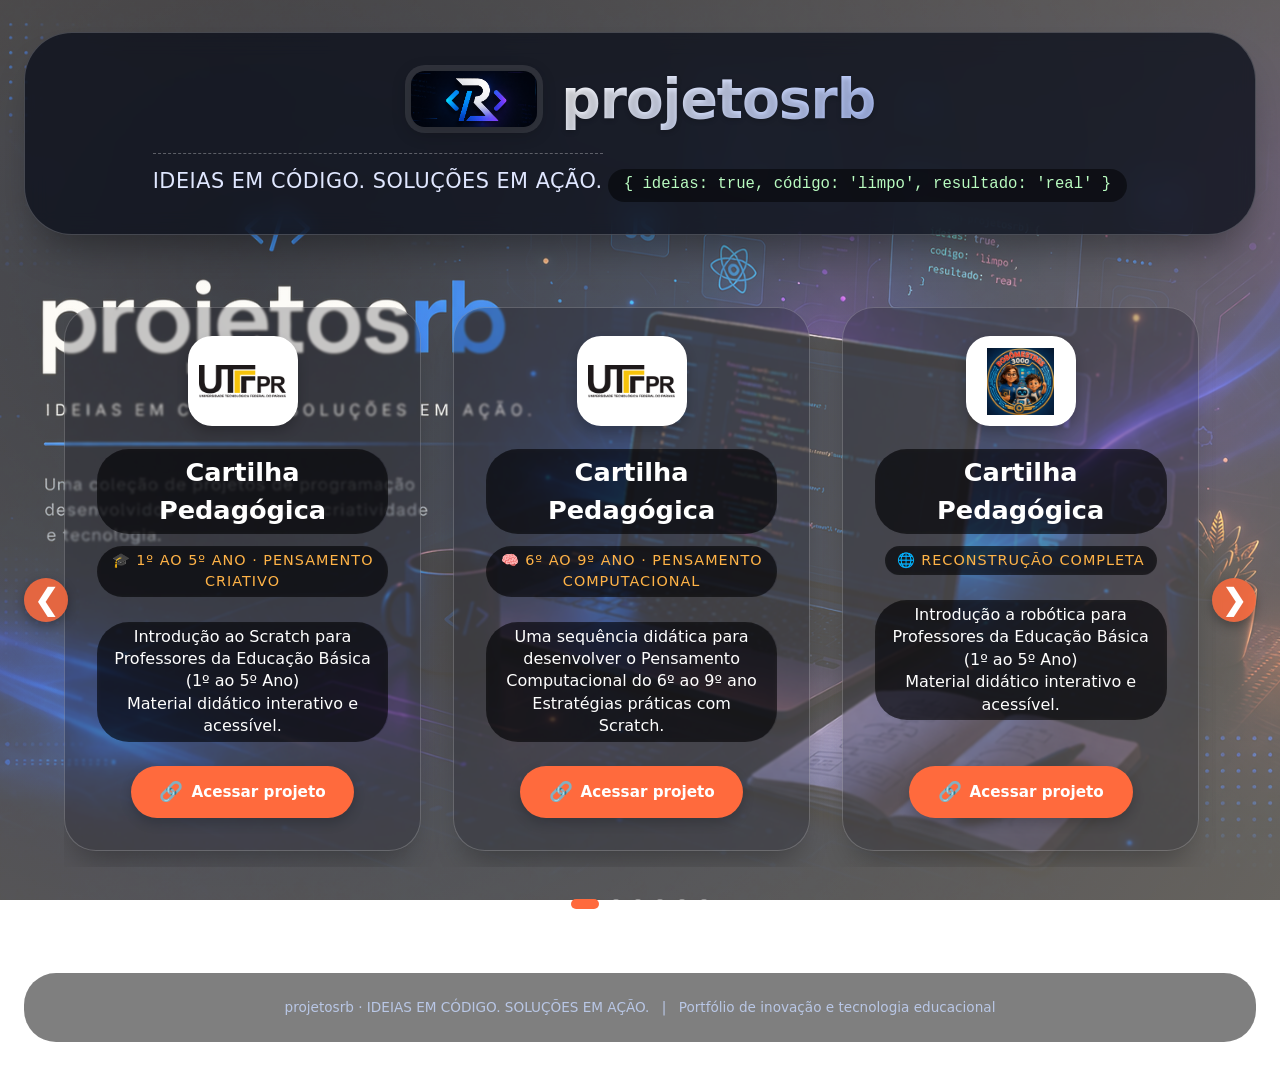
==== index.html @ da1a3bdf "Reversão de equivoco no envio" ====
<!DOCTYPE html>
<!--                    ===================================================================
                     projetosrb · Portfólio de Soluções (VERSÃO CARROSSEL)
     ===================================================================
     Objetivo: Apresentar projetos de tecnologia e inovação educacional,
               com foco em pensamento computacional, reconstrução de
               portais e soluções futuras.
               
               🆕 VERSÃO CARROSSEL: Os projetos agora são exibidos em um 
               slideshow interativo com navegação por botões e indicadores.
               
               ✨ NOVO CARD: Adicionado card "Sobre Mim" com link para a 
               página institucional do criador.
               
     Autor : Rodrigo Barbosa
     Data  : 2026 (Atualizado para versão carrossel com card Sobre)
     ===================================================================
-->
<html lang="pt-BR"> <!-- Define o idioma principal da página como português do Brasil -->

<head>
    <!-- Configuração de codificação de caracteres para suportar acentos e caracteres especiais -->
    <meta charset="UTF-8">
    <!-- Ajuste da viewport para responsividade em dispositivos móveis, garantindo que o conteúdo se ajuste à tela -->
    <meta name="viewport" content="width=device-width, initial-scale=1.0, viewport-fit=cover">
    <!-- Título exibido na aba do navegador -->
    <title>projetosrb · Portfólio de Soluções (Carrossel)</title>
    <!-- Link para o arquivo CSS externo que contém os estilos visuais da página -->
    <link rel="stylesheet" href="assets/css/style.css">
</head>

<body>
    <!-- Wrapper principal que envolve todo o conteúdo da página, utilizado para controle de layout -->
    <div class="wrapper">
        <!-- Seção hero: área de destaque com logo, título principal e chamada criativa -->
        <div class="hero">
            <!-- Container para logo e título principal -->
            <div class="logo-titulo">
                <!-- Imagem da logo do projeto; se falhar ao carregar, o atributo onerror oculta a imagem -->
                <img src="assets/images/logo_projetosrb_2.png" alt="logo projetosrb" class="logo-simbolo"
                    onerror="this.style.display='none'">
                <!-- Título principal da marca -->
                <h1>projetosrb</h1>
            </div>
            <!-- Slogan / tagline que resume a proposta da marca -->
            <div class="tagline">IDEIAS EM CÓDIGO. SOLUÇÕES EM AÇÃO.</div>
            <!-- Pequeno snippet de código ilustrando a mentalidade de desenvolvimento -->
            <div class="code-snippet">
                { ideias: true, código: 'limpo', resultado: 'real' }
            </div>
        </div>

        <!-- ============================================================ -->
        <!-- 🆕 CARROSSEL DE PROJETOS (SUBSTITUI O GRID ORIGINAL)        -->
        <!-- ============================================================ -->

        <!-- Container principal do carrossel -->
        <div class="carrossel-container">

            <!-- Container dos slides (itens do carrossel) -->
            <div class="carrossel-slides" id="carrosselSlides">

                <!-- Slide 1: Cartilha Pedagógica (1º ao 5º Ano) -->
                <div class="carrossel-item card-projeto">
                    <!-- Logo do projeto (UTFPR). Fallback com placeholder caso a imagem não seja encontrada -->
                    <img src="assets/images/UTFPR_logo.png" alt="Logo UTFPR" class="logo-projeto"
                        onerror="this.src='https://placehold.co/100x80?text=UTFPR'">
                    <!-- Título do projeto -->
                    <h3>Cartilha Pedagógica</h3>
                    <!-- Descrição curta indicando faixa etária e foco principal -->
                    <div class="desc-curta">🎓 1º ao 5º Ano · Pensamento Criativo</div>
                    <!-- Descrição detalhada do conteúdo e objetivo do material didático -->
                    <div class="descricao-principal">
                        Introdução ao Scratch para Professores da Educação Básica (1º ao 5º Ano)<br>
                        Material didático interativo e acessível.
                    </div>
                    <!-- Link para acessar o projeto, abrindo em nova aba com segurança (noopener noreferrer) -->
                    <a href="https://barbosa-rodrigo-1979.github.io/scratch-na-educacao-basica/" class="btn-projeto"
                        target="_blank" rel="noopener noreferrer">
                        <i>🔗</i> Acessar projeto
                    </a>
                </div>

                <!-- Slide 2: Cartilha Pedagógica (6º ao 9º Ano) -->
                <div class="carrossel-item card-projeto">
                    <!-- Mesma logo da UTFPR, com fallback similar -->
                    <img src="assets/images/UTFPR_logo.png" alt="Logo UTFPR" class="logo-projeto"
                        onerror="this.src='https://placehold.co/100x80?text=UTFPR'">
                    <h3>Cartilha Pedagógica</h3>
                    <!-- Destaque para pensamento computacional e faixa etária seguinte -->
                    <div class="desc-curta">🧠 6º ao 9º Ano · Pensamento Computacional</div>
                    <div class="descricao-principal">
                        Uma sequência didática para desenvolver o Pensamento Computacional do 6º ao 9º ano<br>
                        Estratégias práticas com Scratch.
                    </div>
                    <a href="https://barbosa-rodrigo-1979.github.io/scratch-na-educacao-basica-2/" class="btn-projeto"
                        target="_blank" rel="noopener noreferrer">
                        <i>🔗</i> Acessar projeto
                    </a>
                </div>

                <!-- Slide 3: Cartilha Robótica (1º ao 5º Ano) -->
                <div class="carrossel-item card-projeto">
                    <!-- Logo da Cartilha Robótica; classe adicional para fundo preto caso necessário no CSS -->
                    <img src="assets/images/logo_robotica.png" alt="Logo Robótico" class="logo-projeto">
                    <h3>Cartilha Pedagógica</h3>
                    <div class="desc-curta">🌐 Reconstrução completa</div>
                    <div class="descricao-principal">
                        Introdução a robótica para Professores da Educação Básica (1º ao 5º Ano)<br>
                        Material didático interativo e acessível.
                    </div>
                    <a href="https://barbosa-rodrigo-1979.github.io/projeto_cartilha_robotica/index.html"
                        class="btn-projeto" target="_blank" rel="noopener noreferrer">
                        <i>🔗</i> Acessar projeto
                    </a>
                </div>


                <!-- Slide 4: Netmax Fibra - reconstrução completa do portal -->
                <div class="carrossel-item card-projeto">
                    <!-- Logo da Netmax Fibra; classe adicional para fundo preto caso necessário no CSS -->
                    <img src="assets/images/logo_netmax.jpeg" alt="Logo Netmax Fibra"
                        class="logo-projeto logo-fundo-preto"
                        onerror="this.src='https://placehold.co/100x80?text=NETMAX'">
                    <h3>Netmax Fibra</h3>
                    <div class="desc-curta">🌐 Reconstrução completa</div>
                    <div class="descricao-principal">
                        Reconstrução completa do portal institucional da Netmax Fibra<br>
                        Experiência moderna, performance e design responsivo.
                    </div>
                    <a href="https://barbosarodrigonetmax.github.io/netmax-fibra/index.html" class="btn-projeto"
                        target="_blank" rel="noopener noreferrer">
                        <i>🔗</i> Acessar projeto
                    </a>
                </div>

                <!-- ✨ Slide 5: Sobre Mim - Página institucional do criador (NOVO CARD) -->
                <div class="carrossel-item card-projeto">
                    <!-- Avatar do Rodrigo Barbosa como imagem do card; fallback para placeholder -->
                    <img src="assets/images/logo_projetosrb_6.png" alt="Rodrigo Barbosa"
                        class="logo-projeto logo-fundo-preto" # class="logo-projeto avatar-card"
                        onerror="this.src='https://placehold.co/110x90?text=RB'">
                    <!-- Título do card -->
                    <h3>Sobre Mim</h3>
                    <!-- Descrição curta indicando o tipo de conteúdo -->
                    <div class="desc-curta">👤 Institucional · Criador</div>
                    <!-- Descrição detalhada do que o usuário encontrará na página -->
                    <div class="descricao-principal">
                        Conheça a trajetória, formação acadêmica e filosofia de trabalho<br>
                        de Rodrigo Barbosa, idealizador do projetosrb.
                    </div>
                    <!-- Link para a página Sobre Mim (arquivo local, mesmo diretório) -->
                    <a href="pages/sobre_mim.html" class="btn-projeto">
                        <i>👤</i> Conhecer criador
                    </a>
                </div>

                <!-- Slide 5: Novos Horizontes - projeto futuro em desenvolvimento -->
                <div class="carrossel-item card-projeto">
                    <!-- Logo da própria projetosrb, também com fundo preto opcional -->
                    <img src="assets/images/logo_projetosrb_6.png" alt="Logo projetosrb"
                        class="logo-projeto logo-fundo-preto"
                        onerror="this.src='https://placehold.co/100x80?text=projetosrb'">
                    <h3>Novos Horizontes</h3>
                    <div class="desc-curta">🚀 Em breve · inovação</div>
                    <div class="descricao-principal">
                        Reservado para projetos futuros<br>
                        Novas soluções, tecnologias emergentes e ideias em evolução.
                    </div>
                    <!-- Botão que substitui o link, indicando que o projeto ainda está em desenvolvimento -->
                    <button class="btn-projeto" id="btnProjetoFuturo">
                        <i>✨</i> Em desenvolvimento
                    </button>
                </div>


            </div>

            <!-- 🆕 Botão de navegação ANTERIOR (seta esquerda) -->
            <button class="carrossel-btn carrossel-btn-prev" id="btnPrev" aria-label="Projeto anterior">
                ❮
            </button>

            <!-- 🆕 Botão de navegação PRÓXIMO (seta direita) -->
            <button class="carrossel-btn carrossel-btn-next" id="btnNext" aria-label="Próximo projeto">
                ❯
            </button>

            <!-- 🆕 Indicadores (dots) que mostram qual slide está ativo e permitem navegação direta -->
            <div class="carrossel-indicadores" id="carrosselIndicadores"></div>
        </div>

        <!-- Rodapé com informações institucionais e descrição do portfólio -->
        <div class="footer">
            <span>projetosrb · IDEIAS EM CÓDIGO. SOLUÇÕES EM AÇÃO. </span>
            <!-- Separador visual entre os textos do rodapé -->
            <span style="display: inline-block; margin: 0 8px">|</span>
            <span>Portfólio de inovação e tecnologia educacional</span>
        </div>
    </div>

    <!-- Inclusão do arquivo JavaScript externo que gerencia interações (carrossel + botão de projeto futuro) -->
    <script src="assets/js/script.js"></script>
</body>

</html>
---- assets/css/style.css ----
/*
===================================================================
            Folha de Estilos - Portfólio de Projetos RB
===================================================================
Objetivo: Estilizar a página de exibição de projetos com fundo
           temático, cards responsivos, efeitos de vidro (glassmorphism),
           animações suaves e adaptação para dispositivos móveis.
           
           INCLUI ESTILOS DA PÁGINA "SOBRE MIM" (sobre_mim.html)
           INCLUI ESTILOS DO CARROSSEL (index.html)
           
           ✨ ATUALIZAÇÃO: Adicionados estilos específicos para o
           card "Sobre Mim" no carrossel e melhorias no layout.
           
Autor : Rodrigo Barbosa
Data  : 2026 (Atualizado com estilos do carrossel)
===================================================================
*/

/* Seletor universal: aplica reset de margens, preenchimentos e modelo de caixa */
* {
    margin: 0;
    padding: 0;
    box-sizing: border-box;
}

/* Estilo do corpo da página */
body {
    background-image: url('../images/fundo_projetosrb.png');
    background-size: cover;
    background-position: center center;
    background-attachment: fixed;
    background-repeat: no-repeat;
    font-family: 'Poppins', 'Segoe UI', system-ui, -apple-system, 'Inter', sans-serif;
    color: #f0f3f8;
    line-height: 1.5;
    scroll-behavior: smooth;
}

/* Pseudo-elemento para criar um gradiente radial sobreposto ao fundo */
body::before {
    content: "";
    position: fixed;
    top: 0;
    left: 0;
    width: 100%;
    height: 100%;
    background: radial-gradient(circle at 20% 30%, rgba(255, 250, 235, 0.25), rgba(255, 245, 220, 0.4));
    pointer-events: none;
    z-index: 0;
}

/* Contêiner principal que envolve todo o conteúdo da página */
.wrapper {
    position: relative;
    z-index: 2;
    max-width: 1400px;
    margin: 0 auto;
    padding: 2rem 1.5rem 3rem;
}

/* Seção hero (cabeçalho principal com efeito glassmorphism) */
.hero {
    background: rgba(8, 12, 25, 0.75);
    backdrop-filter: blur(10px);
    border-radius: 3rem;
    padding: 2rem;
    margin-bottom: 3.5rem;
    text-align: center;
    border: 1px solid rgba(255, 255, 255, 0.2);
    box-shadow: 0 25px 40px -15px rgba(0, 0, 0, 0.4);
}

/* Estilo específico para o hero na página Sobre */
.sobre-container .hero {
    margin-bottom: 2rem;
}

/* Container flexível para o logo e o título principal */
.logo-titulo {
    display: flex;
    align-items: center;
    justify-content: center;
    gap: calc(1rem * 1.15);
    flex-wrap: wrap;
    margin-bottom: 0.75rem;
}

/* Estilo da imagem do logo/símbolo */
.logo-simbolo {
    width: calc(120px * 1.15);
    height: auto;
    filter: drop-shadow(0 4px 8px rgba(0, 0, 0, 0.3));
    background: rgba(255, 255, 255, 0.1);
    border-radius: 20px;
    padding: 6px;
}

/* Título principal h1 dentro da seção hero */
.hero h1 {
    font-size: calc(3rem * 1.15);
    font-weight: 700;
    letter-spacing: -0.02em;
    background: linear-gradient(135deg, #FFFFFF, #B0C4FF);
    background-clip: text;
    -webkit-background-clip: text;
    color: transparent;
    text-shadow: 0 2px 5px rgba(0, 0, 0, 0.2);
    line-height: 1.2;
}

/* Subtítulo / tagline */
.tagline {
    font-size: 1.3rem;
    font-weight: 400;
    color: #e0e7ff;
    border-top: 1px dashed rgba(255, 255, 255, 0.3);
    display: inline-block;
    padding-top: 0.8rem;
    margin-top: 0.5rem;
    letter-spacing: 0.5px;
}

/* Bloco de código estilizado (exemplo de snippet) */
.code-snippet {
    font-family: 'Fira Code', 'Courier New', monospace;
    font-size: calc(0.85rem * 1.15);
    background: rgba(0, 0, 0, 0.5);
    display: inline-block;
    padding: 0.3rem 1rem;
    border-radius: 40px;
    margin-top: 1rem;
    color: #b9fbc0;
}

/* Estilo específico para o code-snippet dentro do card-projeto na página Sobre */
.card-projeto .code-snippet {
    margin-top: 1rem;
    background: rgba(0, 0, 0, 0.65);
}

/* Estilo específico para o hero da página Sobre */
.sobre-container .hero {
    margin-bottom: 2rem;
}

.sobre-container .code-snippet {
    margin-top: 0.8rem;
}

/* ============================================================ */
/* ESTILOS DO CARROSSEL (index.html)                          */
/* ============================================================ */

/* Container principal do carrossel */
.carrossel-container {
    position: relative;
    margin: 2rem 0;
    padding: 0 2.5rem;
}

/* Container dos slides - layout horizontal com scroll suave */
.carrossel-slides {
    display: flex;
    overflow-x: auto;
    scroll-snap-type: x mandatory;
    gap: 2rem;
    padding: 1rem 0.5rem;
    scroll-behavior: smooth;
    -webkit-overflow-scrolling: touch;
    /* Esconde a barra de scroll em navegadores WebKit (Chrome, Safari) */
    scrollbar-width: thin;
    scrollbar-color: #ff6a3d rgba(255, 255, 255, 0.2);
}

/* Estilização da barra de scroll (WebKit) */
.carrossel-slides::-webkit-scrollbar {
    height: 8px;
}

.carrossel-slides::-webkit-scrollbar-track {
    background: rgba(255, 255, 255, 0.2);
    border-radius: 10px;
}

.carrossel-slides::-webkit-scrollbar-thumb {
    background: #ff6a3d;
    border-radius: 10px;
}

/* Cada item do carrossel */
.carrossel-item {
    flex: 0 0 calc(33.333% - 1.35rem);
    min-width: 280px;
    scroll-snap-align: start;
    transition: transform 0.3s ease, opacity 0.3s ease;
}

/* Efeito de escala no item central (opcional, melhora a experiência) */
.carrossel-item:hover {
    transform: scale(1.02);
}

/* Botões de navegação do carrossel (setas) */
.carrossel-btn {
    position: absolute;
    top: 50%;
    transform: translateY(-50%);
    background: rgba(255, 106, 61, 0.85);
    backdrop-filter: blur(4px);
    border: none;
    width: 44px;
    height: 44px;
    border-radius: 50%;
    cursor: pointer;
    font-size: 1.8rem;
    font-weight: bold;
    color: white;
    display: flex;
    align-items: center;
    justify-content: center;
    transition: all 0.2s ease;
    z-index: 10;
    box-shadow: 0 4px 12px rgba(0, 0, 0, 0.3);
}

/* Botão anterior (esquerda) */
.carrossel-btn-prev {
    left: 0;
}

/* Botão próximo (direita) */
.carrossel-btn-next {
    right: 0;
}

/* Efeito hover nos botões de navegação */
.carrossel-btn:hover {
    background: #ff4d1a;
    transform: translateY(-50%) scale(1.1);
    box-shadow: 0 6px 16px rgba(0, 0, 0, 0.4);
}

/* Efeito active (clique) */
.carrossel-btn:active {
    transform: translateY(-50%) scale(0.95);
}

/* Indicadores (dots) do carrossel */
.carrossel-indicadores {
    display: flex;
    justify-content: center;
    gap: 0.75rem;
    margin-top: 2rem;
    flex-wrap: wrap;
}

/* Estilo base de cada indicador */
.indicador {
    width: 10px;
    height: 10px;
    border-radius: 50%;
    background: rgba(255, 255, 255, 0.4);
    cursor: pointer;
    transition: all 0.2s ease;
    display: inline-block;
}

/* Indicador ativo (slide atual) */
.indicador.ativo {
    background: #ff6a3d;
    width: 28px;
    border-radius: 12px;
}

/* Efeito hover nos indicadores */
.indicador:hover {
    background: rgba(255, 106, 61, 0.7);
    transform: scale(1.2);
}

/* ============================================================ */
/* ESTILOS ESPECÍFICOS PARA O CARD "SOBRE MIM" NO CARROSSEL   */
/* ============================================================ */

/* Estilo específico para o avatar no card do carrossel */
.avatar-card {
    border-radius: 50% !important;
    width: 90px !important;
    height: 90px !important;
    object-fit: cover !important;
    padding: 0 !important;
    border: 3px solid #ff6a3d;
    margin-bottom: 1rem;
    transition: transform 0.3s ease, border-color 0.3s ease;
}

/* Efeito hover no avatar do card Sobre Mim */
.avatar-card:hover {
    transform: scale(1.05);
    border-color: #ffb347;
}

/* Ajuste responsivo para o avatar em telas pequenas */
@media (max-width: 680px) {
    .avatar-card {
        width: 70px !important;
        height: 70px !important;
    }
}

/* ============================================================ */
/* FIM DOS ESTILOS DO CARROSSEL                                */
/* ============================================================ */

/* Grid responsivo para os cards dos projetos (fallback para páginas sem carrossel) */
.projetos-grid {
    display: grid;
    grid-template-columns: repeat(auto-fit, minmax(300px, 1fr));
    gap: 2rem;
    margin: 2rem 0;
}

/* Estilo de cada card de projeto */
.card-projeto {
    background: rgba(5, 8, 18, 0.22);
    border-radius: 2rem;
    padding: 1.8rem 1.5rem 2rem;
    transition: transform 0.25s ease, box-shadow 0.3s ease, background 0.2s;
    border: 1px solid rgba(255, 255, 255, 0.2);
    box-shadow: 0 20px 30px -12px rgba(0, 0, 0, 0.3);
    display: flex;
    flex-direction: column;
    align-items: center;
    text-align: center;
    backdrop-filter: blur(1px);
}

/* Estilo específico para card-projeto na página Sobre */
.sobre-container .card-projeto {
    margin-bottom: 2rem;
    padding: 1.8rem;
}

.sobre-container .card-projeto h3 {
    margin-bottom: 0.8rem;
}

.sobre-container .card-projeto .descricao-principal {
    max-width: 100%;
    background: rgba(0, 0, 0, 0.5);
    margin-bottom: 0.5rem;
}

/* Efeito hover no card: levanta e destaca */
.card-projeto:hover {
    transform: translateY(-8px);
    background: rgba(5, 8, 18, 0.3);
    border-color: rgba(255, 140, 80, 0.6);
    box-shadow: 0 28px 35px -14px black;
}

/* Estilo das imagens dos logos dentro dos cards */
.logo-projeto {
    width: 110px;
    height: 90px;
    object-fit: contain;
    background: #ffffff;
    border-radius: 24px;
    padding: 0.7rem;
    margin-bottom: 1.4rem;
    box-shadow: 0 6px 12px rgba(0, 0, 0, 0.2);
    overflow: visible;
    display: flex;
    align-items: center;
    justify-content: center;
}

/* Classe adicional para logos que precisam de fundo preto (ex.: logos claros) */
.logo-projeto.logo-fundo-preto {
    background: #000000;
}

/* Aumento específico para o logo netmax.jpeg: escala 1.15x */
.logo-projeto[src*="logo_netmax.jpeg"] {
    transform: scale(1.15);
    transform-origin: center center;
}

/* Aumento específico para o logo_projetosrb.png: escala 1.32x */
.logo-projeto[src*="logo_projetosrb.png"] {
    transform: scale(1.32);
    transform-origin: center center;
}

/* Estilo comum para título, descrição curta e descrição principal dentro do card */
.card-projeto h3,
.card-projeto .desc-curta,
.card-projeto .descricao-principal {
    background: rgba(0, 0, 0, 0.55);
    padding: 0.25rem 0.75rem;
    border-radius: 32px;
    display: inline-block;
    width: auto;
    max-width: 95%;
    backdrop-filter: blur(2px);
}

/* Título do projeto */
.card-projeto h3 {
    font-size: 1.6rem;
    font-weight: 600;
    margin-bottom: 0.75rem;
    color: white;
}

/* Descrição curta (categoria, tipo) */
.card-projeto .desc-curta {
    font-size: 0.9rem;
    font-weight: 500;
    text-transform: uppercase;
    letter-spacing: 1px;
    color: #ffb347;
    margin-bottom: 0.75rem;
}

/* Descrição principal do projeto */
.card-projeto .descricao-principal {
    font-size: 1rem;
    line-height: 1.4;
    margin: 0.8rem 0 1.5rem;
    color: #fefefe;
}

/* Botão de ação do projeto */
.btn-projeto {
    display: inline-flex;
    align-items: center;
    gap: 8px;
    background: #ff6a3d;
    color: white;
    font-weight: 600;
    padding: 0.75rem 1.8rem;
    border-radius: 50px;
    text-decoration: none;
    font-size: 0.95rem;
    transition: all 0.2s;
    border: none;
    cursor: pointer;
    box-shadow: 0 5px 12px rgba(0, 0, 0, 0.2);
    margin-top: auto;
}

.btn-projeto i {
    font-style: normal;
    font-size: 1.2rem;
}

.btn-projeto:hover {
    background: #ff4d1a;
    transform: scale(1.02);
    box-shadow: 0 8px 18px rgba(0, 0, 0, 0.3);
}

/* Rodapé da página */
.footer {
    margin-top: 4rem;
    text-align: center;
    font-size: 0.85rem;
    padding: 1.5rem;
    background: rgba(0, 0, 0, 0.5);
    backdrop-filter: blur(4px);
    border-radius: 2rem;
    color: #b9c7e6;
}

/* Rodapé específico para a página Sobre */
.sobre-container .footer {
    margin-top: 2.5rem;
}

/* ============================================================ */
/* ESTILOS ESPECÍFICOS PARA A PÁGINA "SOBRE MIM" (sobre_mim.html) */
/* ============================================================ */

.sobre-container {
    max-width: 1200px;
    margin: 0 auto;
}

/* Card principal de perfil */
.profile-card {
    background: rgba(5, 8, 18, 0.28);
    backdrop-filter: blur(8px);
    border-radius: 2.5rem;
    padding: 2rem 2rem 2.2rem;
    margin-bottom: 2.5rem;
    border: 1px solid rgba(255, 255, 255, 0.2);
    transition: transform 0.2s ease, box-shadow 0.2s;
}

.profile-card:hover {
    transform: translateY(-4px);
    border-color: rgba(255, 140, 80, 0.5);
    box-shadow: 0 25px 35px -12px rgba(0, 0, 0, 0.4);
}

.perfil-linha {
    display: flex;
    flex-wrap: wrap;
    gap: 2rem;
    align-items: center;
    justify-content: center;
}

.avatar-wrapper {
    flex-shrink: 0;
    text-align: center;
}

.avatar-img {
    width: 160px;
    height: 160px;
    object-fit: cover;
    border-radius: 50%;
    border: 3px solid #ff6a3d;
    background: #1e1e2f;
    box-shadow: 0 12px 25px rgba(0, 0, 0, 0.3);
    transition: transform 0.2s;
}

.avatar-img:hover {
    transform: scale(1.02);
}

.info-dados {
    flex: 1;
    min-width: 240px;
}

.info-dados h2 {
    font-size: 2.2rem;
    font-weight: 700;
    background: linear-gradient(135deg, #FFFFFF, #FFB347);
    background-clip: text;
    -webkit-background-clip: text;
    color: transparent;
    margin-bottom: 0.5rem;
}

.badge-idade {
    display: inline-block;
    background: rgba(0, 0, 0, 0.6);
    backdrop-filter: blur(4px);
    padding: 0.25rem 1rem;
    border-radius: 60px;
    font-size: 0.9rem;
    font-weight: 500;
    color: #ffb347;
    margin-bottom: 1rem;
    border-left: 3px solid #ff6a3d;
}

.contato-item {
    display: flex;
    align-items: center;
    gap: 12px;
    margin: 0.8rem 0;
    background: rgba(0, 0, 0, 0.45);
    padding: 0.6rem 1rem;
    border-radius: 60px;
    width: fit-content;
    max-width: 100%;
    backdrop-filter: blur(2px);
    transition: 0.2s;
}

.contato-item:hover {
    background: rgba(0, 0, 0, 0.7);
    transform: translateX(5px);
}

.contato-icone {
    font-size: 1.3rem;
}

.contato-texto {
    font-size: 0.95rem;
    font-weight: 500;
    word-break: break-all;
    color: #f0f3f8;
}

.btn-copiar {
    background: #ff6a3d;
    border: none;
    padding: 0.25rem 0.8rem;
    border-radius: 40px;
    font-size: 0.7rem;
    font-weight: 600;
    cursor: pointer;
    transition: 0.2s;
    color: white;
    margin-left: 8px;
}

.btn-copiar:hover {
    background: #ff4d1a;
    transform: scale(1.02);
}

/* Título de seção Formação Acadêmica */
.sobre-container h2 {
    font-size: 1.8rem;
    margin: 1rem 0 0.5rem;
    display: flex;
    align-items: center;
    gap: 10px;
}

/* Grid de formação / escolaridade - MESMO ESTILO DO projetos-grid */
.formacao-grid {
    display: grid;
    grid-template-columns: repeat(auto-fit, minmax(300px, 1fr));
    gap: 2rem;
    margin: 2rem 0;
}

/* Card de formação - MESMO ESTILO DO card-projeto */
.card-formacao {
    background: rgba(5, 8, 18, 0.22);
    border-radius: 2rem;
    padding: 1.8rem 1.5rem 2rem;
    transition: transform 0.25s ease, box-shadow 0.3s ease, background 0.2s;
    border: 1px solid rgba(255, 255, 255, 0.2);
    box-shadow: 0 20px 30px -12px rgba(0, 0, 0, 0.3);
    display: flex;
    flex-direction: column;
    align-items: center;
    text-align: center;
    backdrop-filter: blur(1px);
}

/* Efeito hover no card de formação - MESMO ESTILO */
.card-formacao:hover {
    transform: translateY(-8px);
    background: rgba(5, 8, 18, 0.3);
    border-color: rgba(255, 140, 80, 0.6);
    box-shadow: 0 28px 35px -14px black;
}

/* ESTILO PADRONIZADO PARA AS LOGOS DAS INSTITUIÇÕES NOS CARDS DE FORMAÇÃO - MESMO TAMANHO E ESTILO DO logo-projeto */
.logo-instituicao {
    width: 110px;
    height: 90px;
    object-fit: contain;
    background: #ffffff;
    border-radius: 24px;
    padding: 0.7rem;
    margin-bottom: 1.4rem;
    box-shadow: 0 6px 12px rgba(0, 0, 0, 0.2);
    overflow: visible;
    display: flex;
    align-items: center;
    justify-content: center;
    transition: transform 0.2s ease, box-shadow 0.2s ease;
}

.logo-instituicao:hover {
    transform: scale(1.02);
    box-shadow: 0 8px 16px rgba(0, 0, 0, 0.3);
}

/* Título do curso - alinhado com h3 dos projetos */
.card-formacao .curso-titulo {
    font-size: 1.6rem;
    font-weight: 600;
    margin-bottom: 0.75rem;
    color: white;
    background: rgba(0, 0, 0, 0.55);
    padding: 0.25rem 0.75rem;
    border-radius: 32px;
    display: inline-block;
    width: auto;
    max-width: 95%;
    backdrop-filter: blur(2px);
}

/* Período do curso - similar ao desc-curta */
.card-formacao .curso-periodo {
    font-size: 0.9rem;
    font-weight: 500;
    text-transform: uppercase;
    letter-spacing: 1px;
    color: #ffb347;
    margin-bottom: 0.75rem;
    background: rgba(0, 0, 0, 0.55);
    padding: 0.25rem 0.75rem;
    border-radius: 32px;
    display: inline-block;
    width: auto;
    max-width: 95%;
    backdrop-filter: blur(2px);
}

/* Descrição do curso - similar ao descricao-principal */
.card-formacao .curso-desc {
    font-size: 1rem;
    line-height: 1.4;
    margin: 0.8rem 0 0.5rem;
    color: #fefefe;
    background: rgba(0, 0, 0, 0.55);
    padding: 0.5rem 0.75rem;
    border-radius: 24px;
    backdrop-filter: blur(2px);
}

/* Wrapper do logo - centralizado */
.curso-logo-wrapper {
    display: flex;
    justify-content: center;
    align-items: center;
    width: 100%;
    margin-bottom: 0.5rem;
}

.citacao {
    background: rgba(0, 0, 0, 0.5);
    border-left: 5px solid #ff6a3d;
    padding: 1.2rem 1.8rem;
    border-radius: 1.5rem;
    margin: 2rem 0 1rem;
    font-style: italic;
    font-size: 1.1rem;
    text-align: center;
}

.btn-voltar {
    display: inline-flex;
    align-items: center;
    gap: 8px;
    background: rgba(255, 255, 255, 0.12);
    backdrop-filter: blur(5px);
    padding: 0.7rem 1.6rem;
    border-radius: 50px;
    color: white;
    text-decoration: none;
    font-weight: 500;
    transition: 0.2s;
    border: 1px solid rgba(255,255,255,0.2);
    margin-bottom: 1.5rem;
}

.btn-voltar:hover {
    background: #ff6a3d;
    border-color: #ff6a3d;
    transform: translateX(-5px);
}

/* Container flexível para diferenciais */
.diferenciais-container {
    display: flex;
    flex-wrap: wrap;
    gap: 2rem;
    margin: 1.8rem 0;
}

.diferenciais-container .card-formacao {
    flex: 1;
}

.diferenciais-container .curso-desc {
    text-align: left;
}

/* Estilos responsivos para a página Sobre */
@media (max-width: 680px) {
    .info-dados h2 {
        font-size: 1.7rem;
    }
    .avatar-img {
        width: 120px;
        height: 120px;
    }
    .contato-item {
        width: 100%;
    }
    .profile-card {
        padding: 1.5rem;
    }
    
    /* Ajuste para os cards de formação em telas pequenas */
    .card-formacao .curso-titulo {
        font-size: 1.4rem;
    }
    
    .logo-instituicao {
        width: 85px;
        height: 75px;
        padding: 0.5rem;
    }

    .sobre-container h2 {
        font-size: 1.5rem;
    }
}

/* ============================================================ */
/* FIM DOS ESTILOS DA PÁGINA SOBRE */
/* ============================================================ */

/* Estilos responsivos para telas com largura máxima de 680px */
@media (max-width: 680px) {
    .wrapper {
        padding: 1rem 1rem 2rem;
    }

    .hero {
        padding: 1.5rem;
    }

    .hero h1 {
        font-size: calc(2.2rem * 1.15);
    }

    .tagline {
        font-size: 1rem;
    }

    .card-projeto h3 {
        font-size: 1.4rem;
    }

    .logo-projeto {
        width: 85px;
        height: 75px;
        padding: 0.5rem;
    }

    .logo-projeto[src*="logo_netmax.jpeg"] {
        transform: scale(1.15);
    }

    .logo-projeto[src*="logo_projetosrb_6.png"] {
        transform: scale(1.32);
    }

    .btn-projeto {
        padding: 0.6rem 1.4rem;
    }

    .logo-simbolo {
        width: calc(90px * 1.15);
    }

    .code-snippet {
        font-size: calc(0.75rem * 1.15);
    }

    .logo-titulo {
        margin-bottom: 0.5rem;
        gap: calc(0.75rem * 1.15);
    }

    /* Ajustes responsivos do carrossel */
    .carrossel-container {
        padding: 0 1.5rem;
    }
    
    .carrossel-item {
        flex: 0 0 calc(100% - 1rem);
    }
    
    .carrossel-btn {
        width: 36px;
        height: 36px;
        font-size: 1.4rem;
    }
}

/* Animação de fade-up (entrada suave subindo) */
@keyframes fadeUp {
    0% {
        opacity: 0;
        transform: translateY(20px);
    }
    100% {
        opacity: 1;
        transform: translateY(0);
    }
}

/* Aplica a animação a todos os cards, começando invisíveis */
.card-projeto {
    animation: fadeUp 0.5s ease forwards;
    opacity: 0;
}

/* Aplica a mesma animação aos cards de formação */
.card-formacao {
    animation: fadeUp 0.5s ease forwards;
    opacity: 0;
}

/* Delays progressivos para cada card (efeito cascata) */
.card-projeto:nth-child(1),
.card-formacao:nth-child(1) {
    animation-delay: 0.05s;
}

.card-projeto:nth-child(2),
.card-formacao:nth-child(2) {
    animation-delay: 0.1s;
}

.card-projeto:nth-child(3),
.card-formacao:nth-child(3) {
    animation-delay: 0.15s;
}

.card-projeto:nth-child(4),
.card-formacao:nth-child(4) {
    animation-delay: 0.2s;
}

.card-projeto:nth-child(5),
.card-formacao:nth-child(5) {
    animation-delay: 0.25s;
}
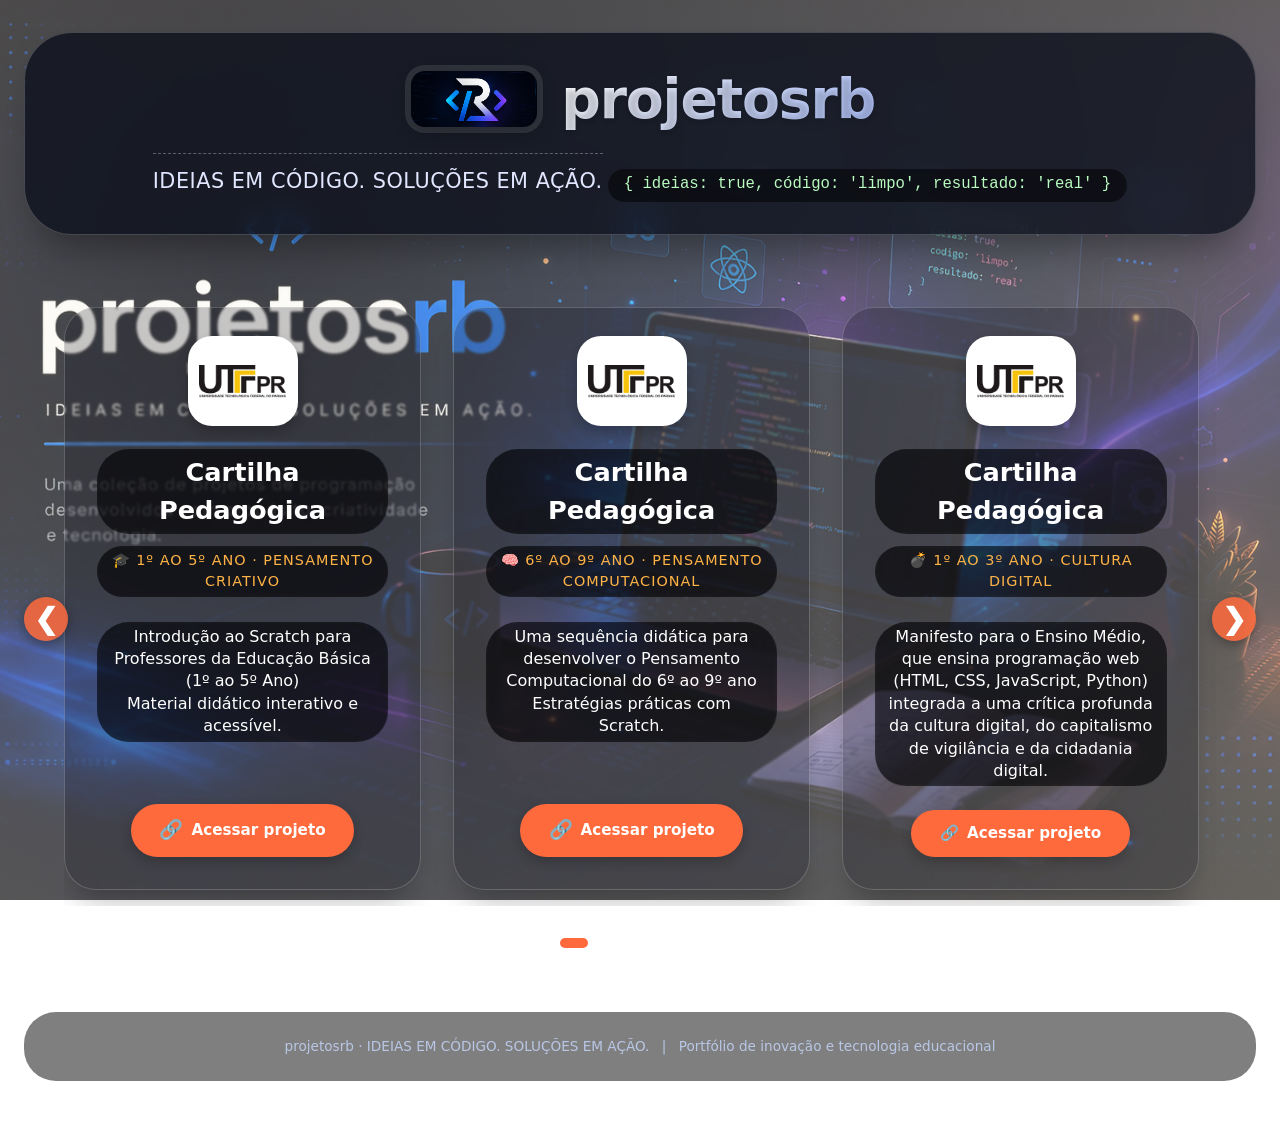
==== commit a55ee869: "Inclusão Cartilha Pedagógica  1º ao 3º Ano · Cultura Digital Updated index.html to implement a carou" ====
--- a/index.html
+++ b/index.html
@@ -99,6 +99,25 @@
                     </a>
                 </div>
 
+              <div class="carrossel-item">
+                    <div class="card-projeto">
+                        <img src="assets/images/UTFPR_logo.png" alt="Logo UTFPR" class="logo-projeto"
+                            onerror="this.src='https://barbosa-rodrigo-1979.github.io/revolucao_digital/'">
+                        <h3>Cartilha Pedagógica</h3>
+                        <div class="desc-curta">💣 1º ao 3º Ano · Cultura Digital</div>
+                        <div class="descricao-principal">
+                            Manifesto para o Ensino Médio, que ensina programação web (HTML, CSS, JavaScript, Python)
+                            integrada
+                            a uma crítica profunda da cultura digital, do capitalismo de vigilância e da cidadania
+                            digital.
+                        </div>
+                        <a href="https://barbosa-rodrigo-1979.github.io/revolucao_digital/" class="btn-projeto"
+                            target="_blank" rel="noopener noreferrer">
+                            <span>🔗</span> Acessar projeto
+                        </a>
+                    </div>
+                </div>
+
                 <!-- Slide 3: Cartilha Robótica (1º ao 5º Ano) -->
                 <div class="carrossel-item card-projeto">
                     <!-- Logo da Cartilha Robótica; classe adicional para fundo preto caso necessário no CSS -->
@@ -155,7 +174,7 @@
                     </a>
                 </div>
 
-                <!-- Slide 5: Novos Horizontes - projeto futuro em desenvolvimento -->
+                <!-- Slide 6: Novos Horizontes - projeto futuro em desenvolvimento -->
                 <div class="carrossel-item card-projeto">
                     <!-- Logo da própria projetosrb, também com fundo preto opcional -->
                     <img src="assets/images/logo_projetosrb_6.png" alt="Logo projetosrb"
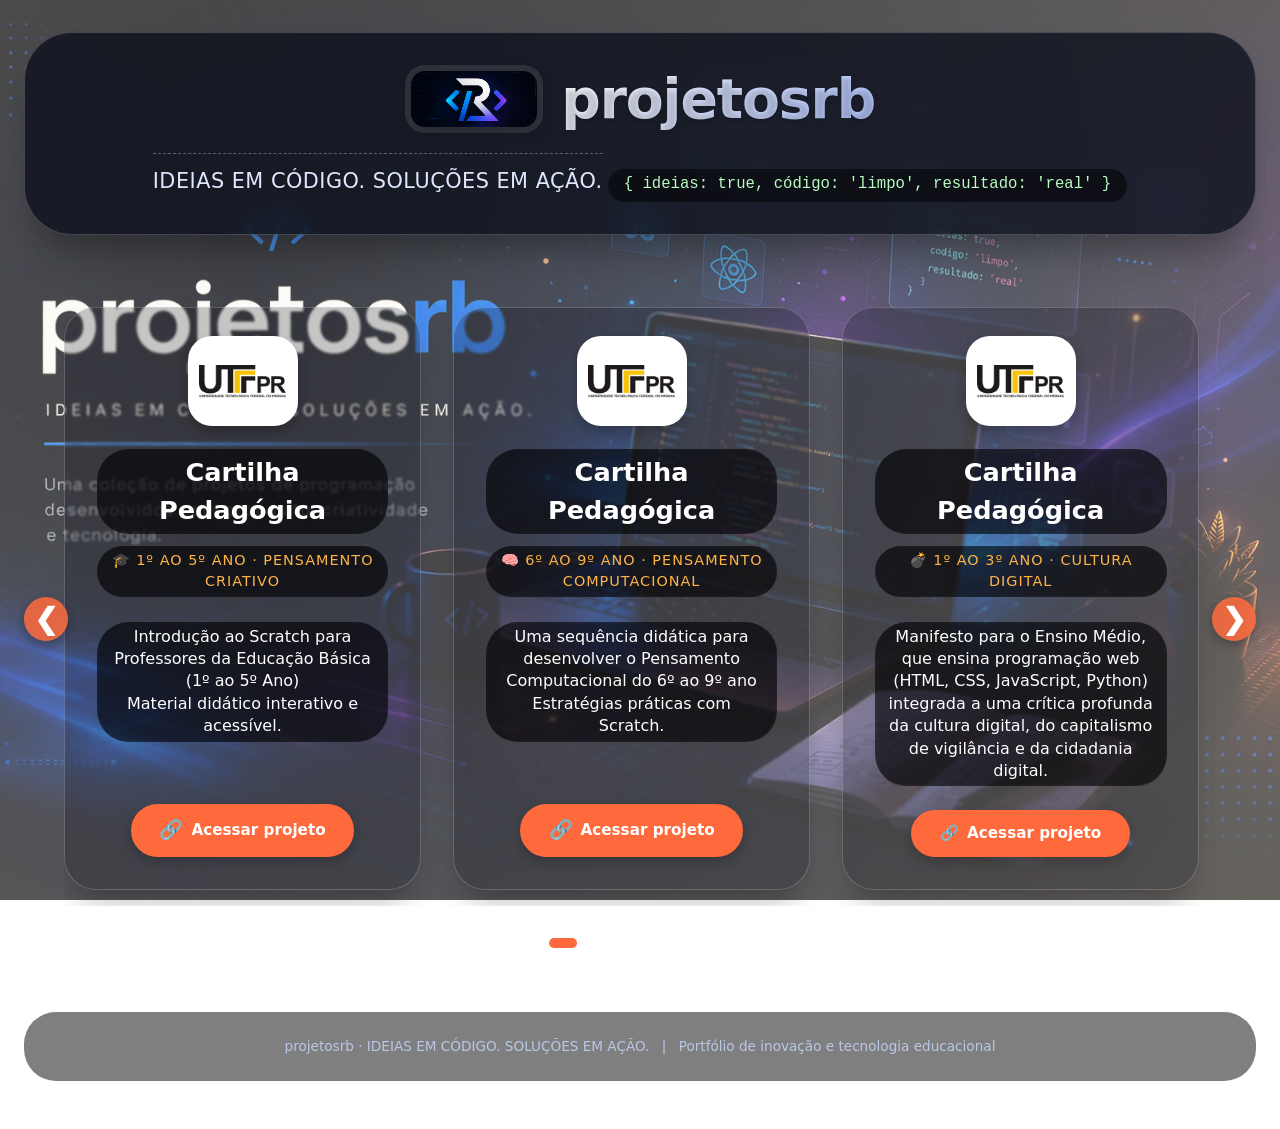
==== commit 292e6303: "Adicão do projeto - ControleArduino: Aplicativo para Controle de Projetos com Arduino" ====
--- a/index.html
+++ b/index.html
@@ -134,6 +134,22 @@
                     </a>
                 </div>
 
+                              <div class="carrossel-item">
+                    <div class="card-projeto">
+                        <img src="assets/images/UTFPR_logo.png" alt="Logo UTFPR" class="logo-projeto"
+                            onerror="this.src='https://barbosa-rodrigo-1979.github.io/revolucao_digital/'">
+                        <h3>Controle Arduino</h3>
+                        <div class="desc-curta">💣 Aplicativo para Controle de Projetos com Arduino</div>
+                        <div class="descricao-principal">
+                           O ControleArduino é um aplicativo para dispositivos Android desenvolvido para facilitar a interação e o controle de projetos eletrônicos que utilizam a plataforma Arduino. 
+                        </div>
+                        <a href="https://barbosa-rodrigo-1979.github.io/ControleArduino/" class="btn-projeto"
+                            target="_blank" rel="noopener noreferrer">
+                            <span>🔗</span> Acessar projeto
+                        </a>
+                    </div>
+                </div>
+
 
                 <!-- Slide 4: Netmax Fibra - reconstrução completa do portal -->
                 <div class="carrossel-item card-projeto">
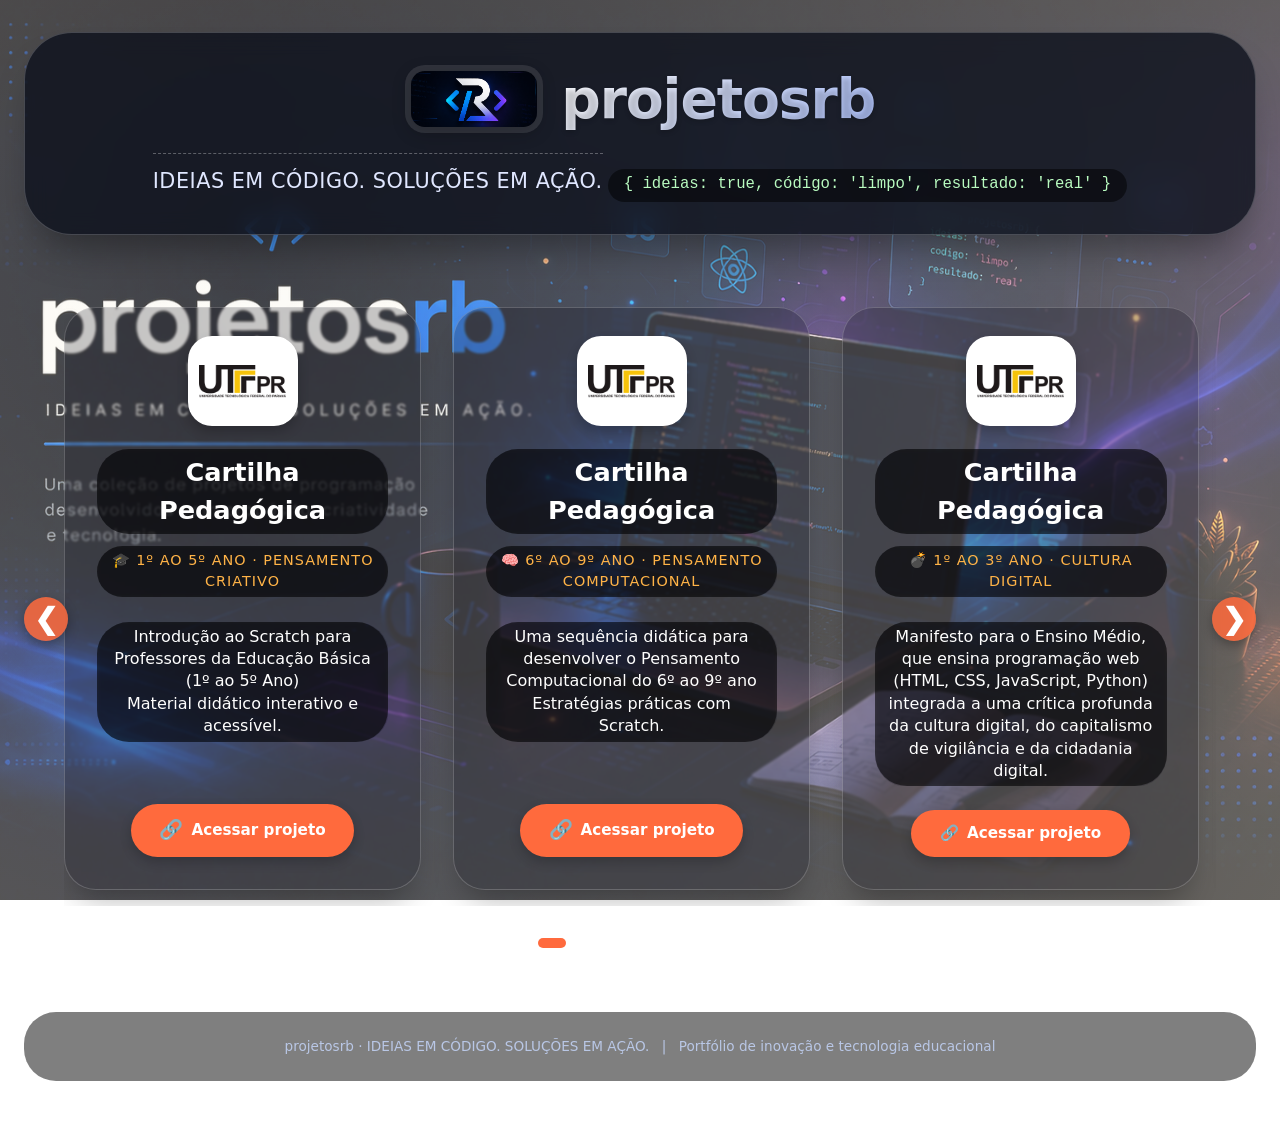
==== commit 6381c808: "Adição do projeto Sogra 180º" ====
--- a/index.html
+++ b/index.html
@@ -134,6 +134,22 @@
                     </a>
                 </div>
 
+                            <div class="carrossel-item">
+                    <div class="card-projeto">
+                        <img src="assets/images/UTFPR_logo.png" alt="Logo UTFPR" class="logo-projeto"
+                            onerror="this.src='https://barbosa-rodrigo-1979.github.io/revolucao_digital/'">
+                        <h3>Cartilha Pedagógica</h3>
+                        <div class="desc-curta">💣 Projeto - Sogra 180º</div>
+                        <div class="descricao-principal">
+                           O Projeto Sogra 180º é um kit didático embarcado que junta Arduino Uno, HC-SR04, servo SG90 e outras surpresas; basicamente uma sogra eletrônica que enxerga longe e reclama em 180 graus.
+                        </div>
+                        <a href="https://barbosa-rodrigo-1979.github.io/sogra_180-/" class="btn-projeto"  
+                            target="_blank" rel="noopener noreferrer">
+                            <span>🔗</span> Acessar projeto
+                        </a>
+                    </div>
+                </div>
+
                               <div class="carrossel-item">
                     <div class="card-projeto">
                         <img src="assets/images/UTFPR_logo.png" alt="Logo UTFPR" class="logo-projeto"
